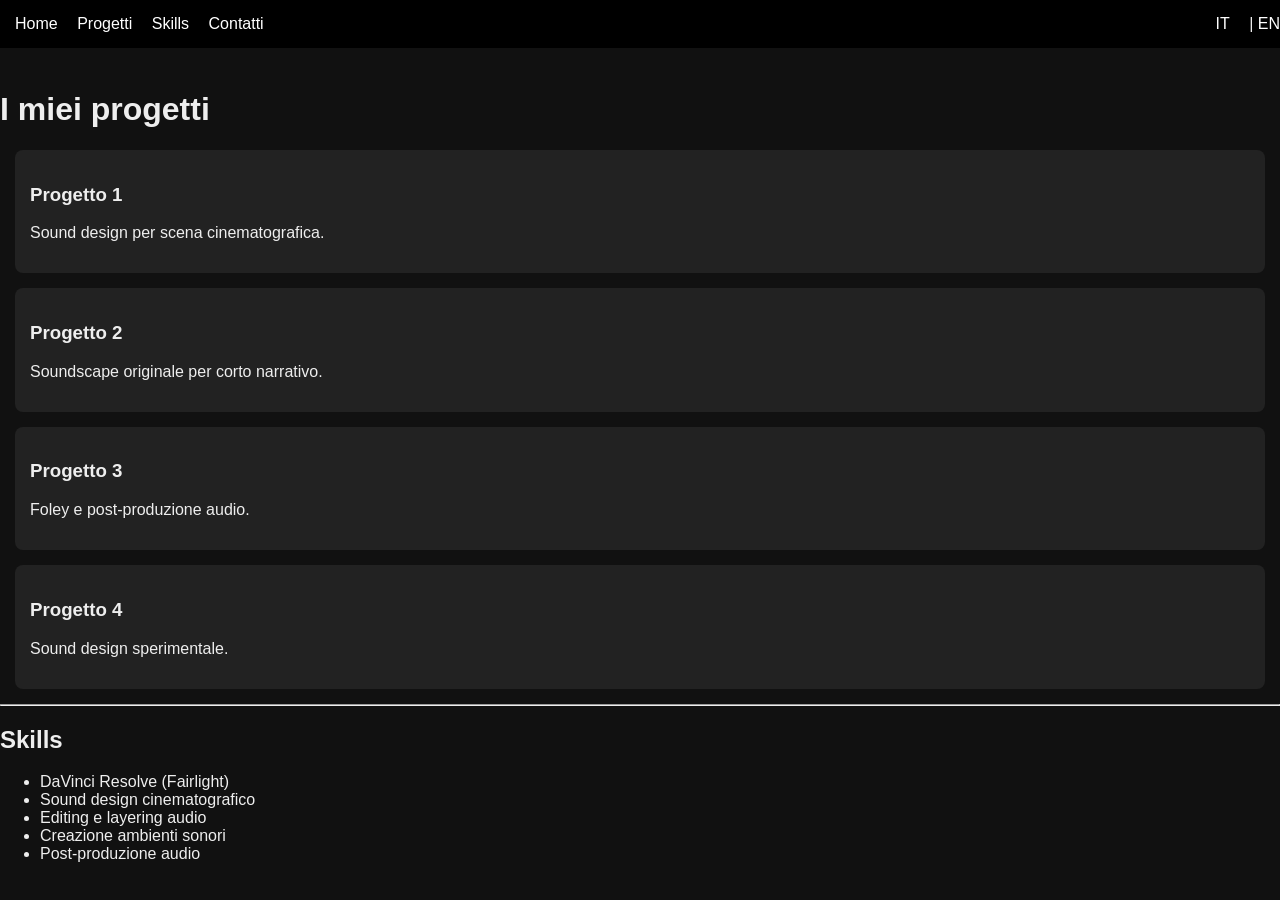
==== projects-en.html @ 2c3f9a89 "Create projects-en.html" ====
<!DOCTYPE html>
<html lang="it">
<head>
  <meta charset="UTF-8">
  <title>Progetti - Sound Portfolio</title>
  <link rel="stylesheet" href="style.css">
</head>

<body>
  
<nav>
  <a href="index.html">Home</a>
  <a href="projects.html">Progetti</a>
  <a href="projects.html#skills">Skills</a>
  <a href="index.html#contatti">Contatti</a>

  <span style="float:right;">
    <a href="index.html">IT</a> | 
    <a href="index-en.html">EN</a>
  </span>
</nav>

<h1>I miei progetti</h1>

<div class="project">
  <h3>Progetto 1</h3>
  <p>Sound design per scena cinematografica.</p>
</div>

<div class="project">
  <h3>Progetto 2</h3>
  <p>Soundscape originale per corto narrativo.</p>
</div>

<div class="project">
  <h3>Progetto 3</h3>
  <p>Foley e post-produzione audio.</p>
</div>

<div class="project">
  <h3>Progetto 4</h3>
  <p>Sound design sperimentale.</p>
</div>

<hr>

<h2 id="skills">Skills</h2>

<ul>
  <li>DaVinci Resolve (Fairlight)</li>
  <li>Sound design cinematografico</li>
  <li>Editing e layering audio</li>
  <li>Creazione ambienti sonori</li>
  <li>Post-produzione audio</li>
</ul>
---- style.css ----
nav {
  position: fixed;
  top: 0;
  width: 100%;
  background: black;
  padding: 15px;
  z-index: 1000;
}

nav a {
  color: white;
  margin-right: 15px;
  text-decoration: none;
}

body {
  margin: 0;
  font-family: Arial;
  background: #111;
  color: #eee;
  padding-top: 70px;
}

.project {
  background: #222;
  margin: 15px;
  padding: 15px;
  border-radius: 8px;
}
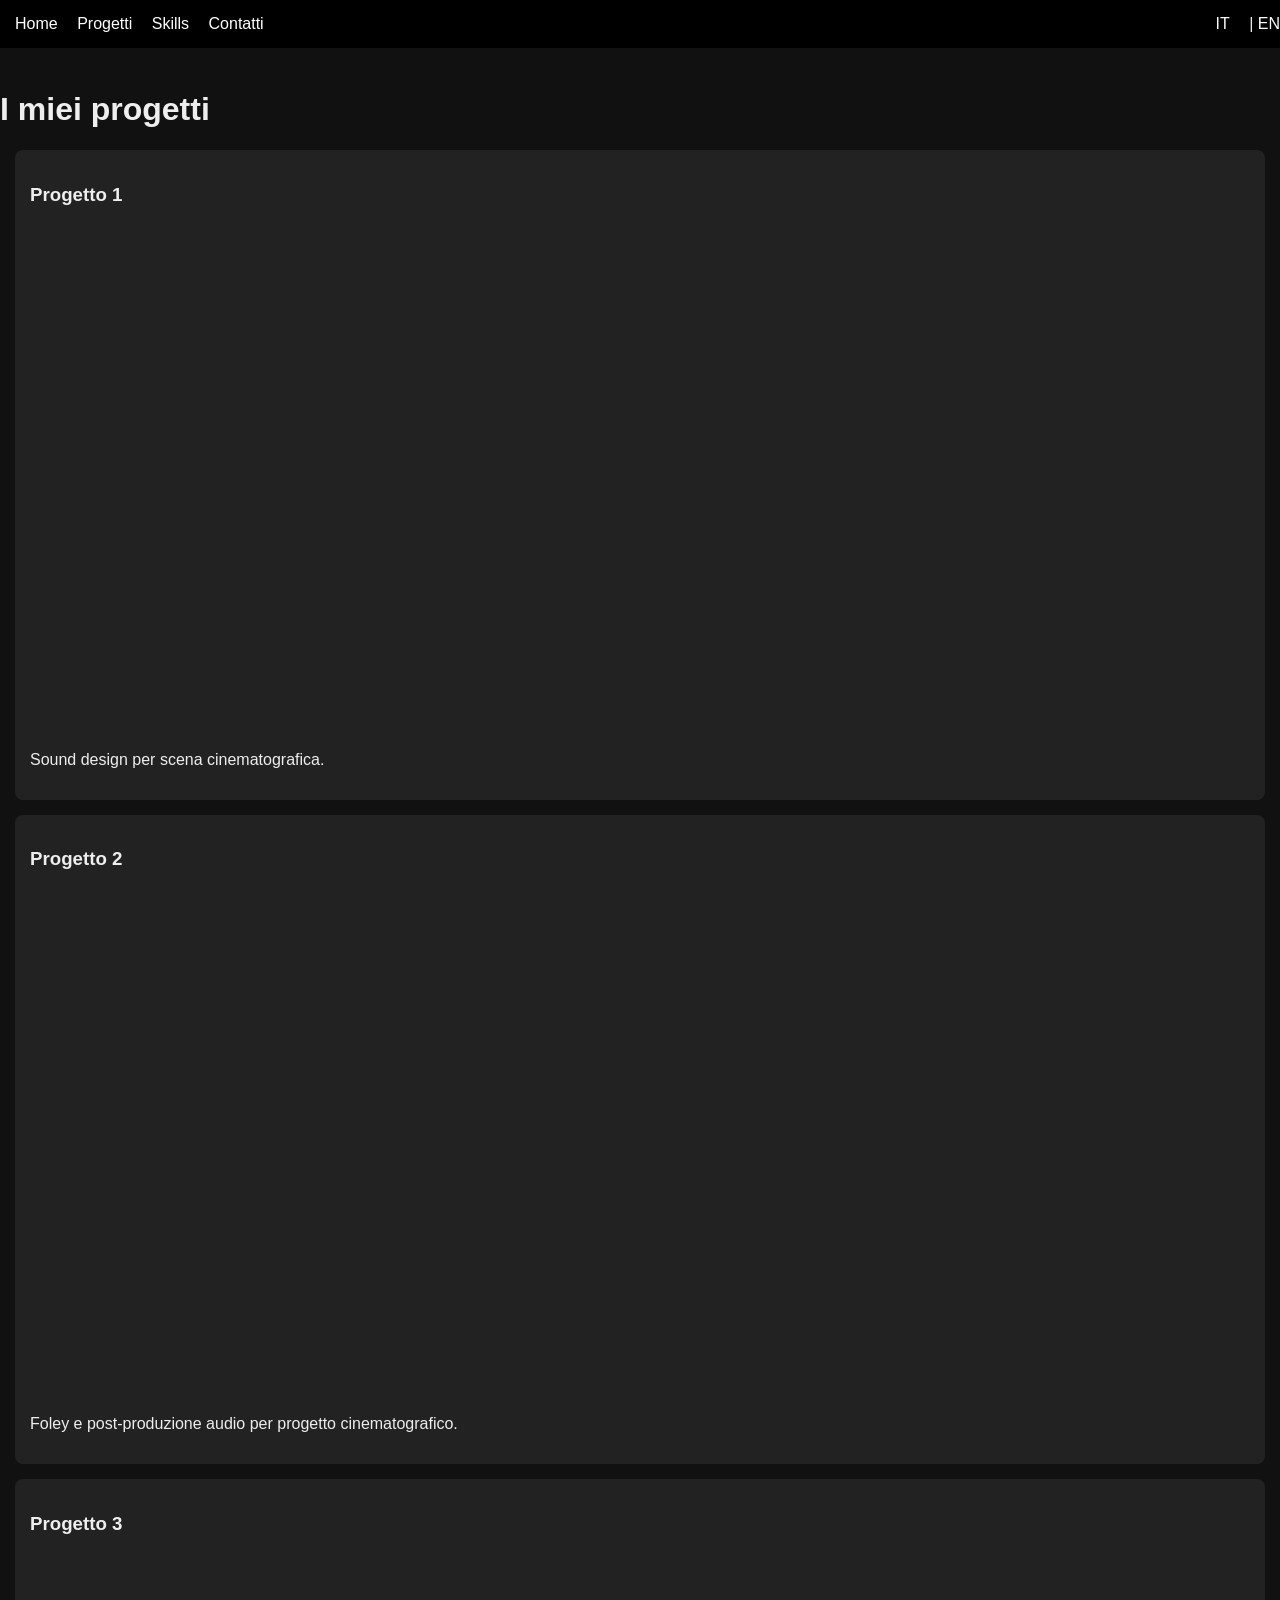
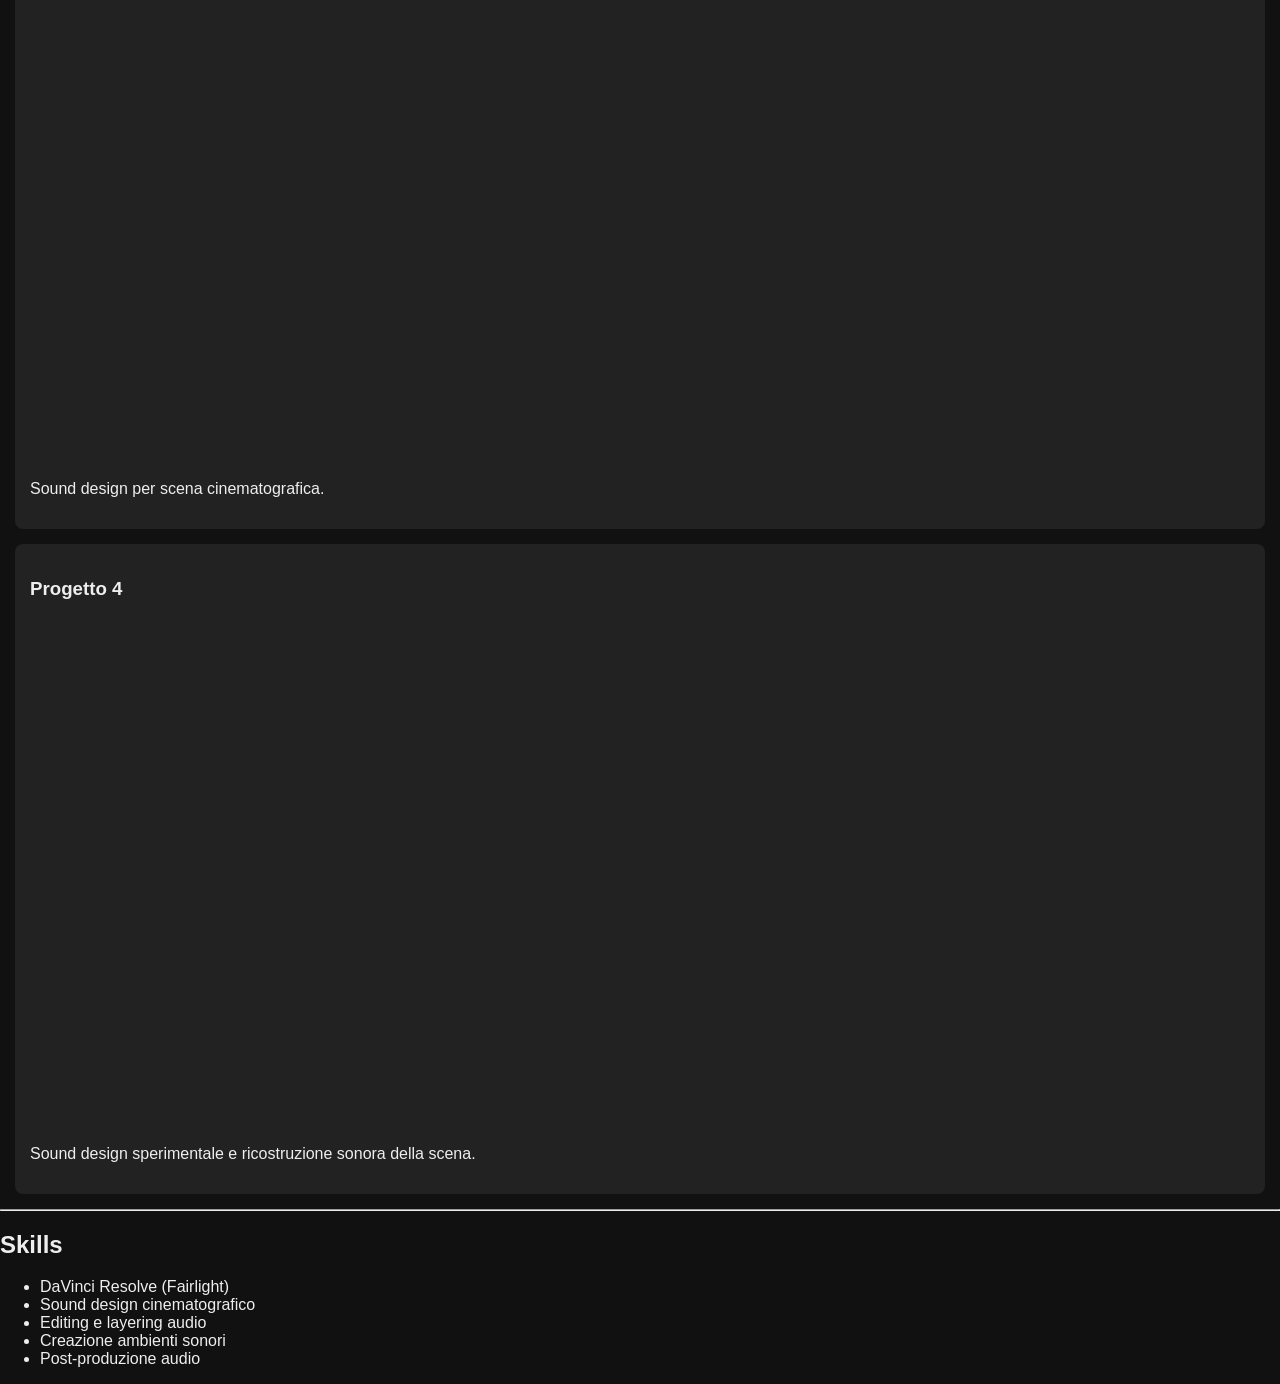
==== commit 9acea30f: "Update projects-en.html" ====
--- a/projects-en.html
+++ b/projects-en.html
@@ -22,24 +22,73 @@
 
 <h1>I miei progetti</h1>
 
+
 <div class="project">
+
   <h3>Progetto 1</h3>
+
+  <div class="video-container">
+    <iframe 
+      src="https://player.vimeo.com/video/1205717759"
+      frameborder="0"
+      allow="autoplay; fullscreen; picture-in-picture"
+      allowfullscreen>
+    </iframe>
+  </div>
+
   <p>Sound design per scena cinematografica.</p>
+
 </div>
 
 <div class="project">
+
   <h3>Progetto 2</h3>
-  <p>Soundscape originale per corto narrativo.</p>
+
+  <div class="video-container">
+    <iframe 
+      src="https://player.vimeo.com/video/1205714802"
+      frameborder="0"
+      allow="autoplay; fullscreen; picture-in-picture"
+      allowfullscreen>
+    </iframe>
+  </div>
+
+  <p>Foley e post-produzione audio per progetto cinematografico.</p>
+
 </div>
 
-<div class="project">
+  <div class="project">
+
   <h3>Progetto 3</h3>
-  <p>Foley e post-produzione audio.</p>
+
+  <div class="video-container">
+    <iframe 
+      src="https://player.vimeo.com/video/1205714310"
+      frameborder="0"
+      allow="autoplay; fullscreen; picture-in-picture"
+      allowfullscreen>
+    </iframe>
+  </div>
+
+  <p>Sound design per scena cinematografica.</p>
+
 </div>
 
-<div class="project">
+  <div class="project">
+
   <h3>Progetto 4</h3>
-  <p>Sound design sperimentale.</p>
+
+  <div class="video-container">
+    <iframe 
+      src="https://player.vimeo.com/video/1205714180"
+      frameborder="0"
+      allow="autoplay; fullscreen; picture-in-picture"
+      allowfullscreen>
+    </iframe>
+  </div>
+
+  <p>Sound design sperimentale e ricostruzione sonora della scena.</p>
+
 </div>
 
 <hr>
--- a/style.css
+++ b/style.css
@@ -27,3 +27,15 @@
   padding: 15px;
   border-radius: 8px;
 }
+
+.video-container {
+  width: 100%;
+  max-width: 900px;
+  margin: 10px auto;
+  aspect-ratio: 16 / 9;
+}
+
+.video-container iframe {
+  width: 100%;
+  height: 100%;
+}
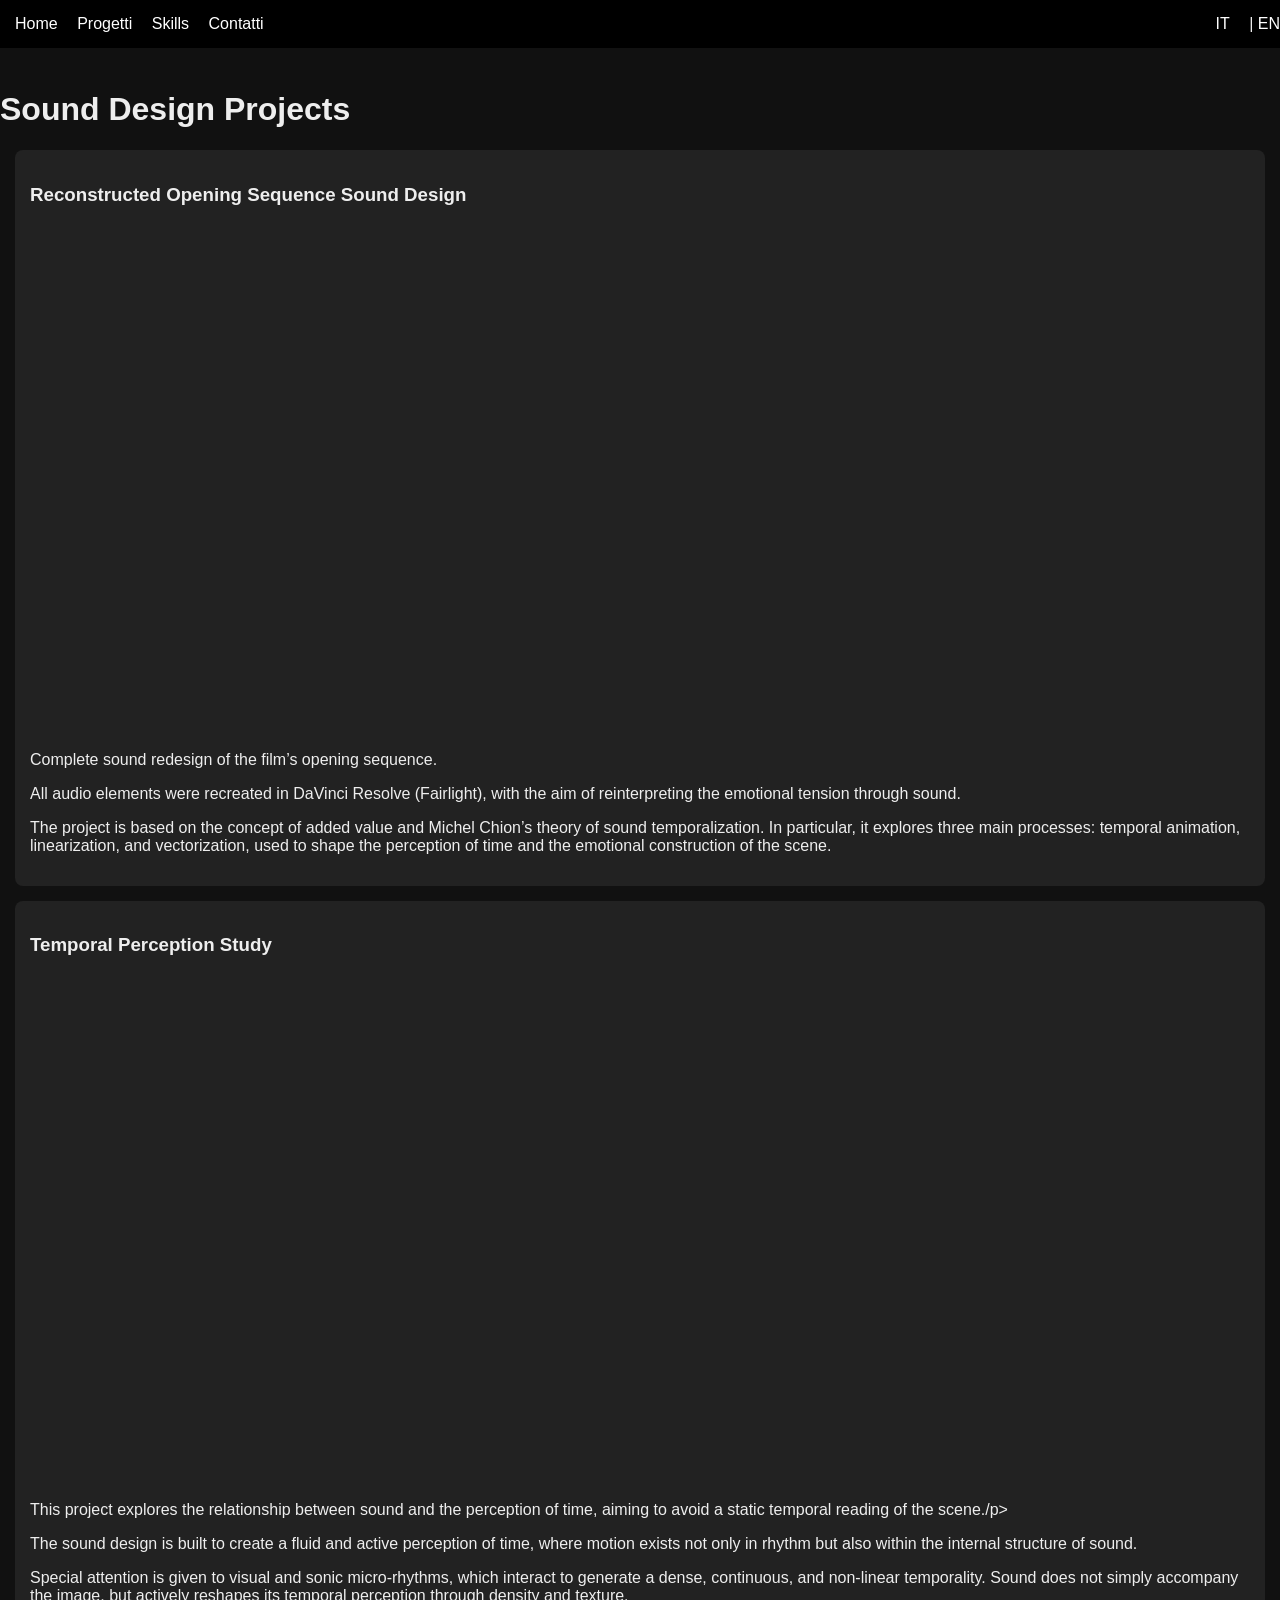
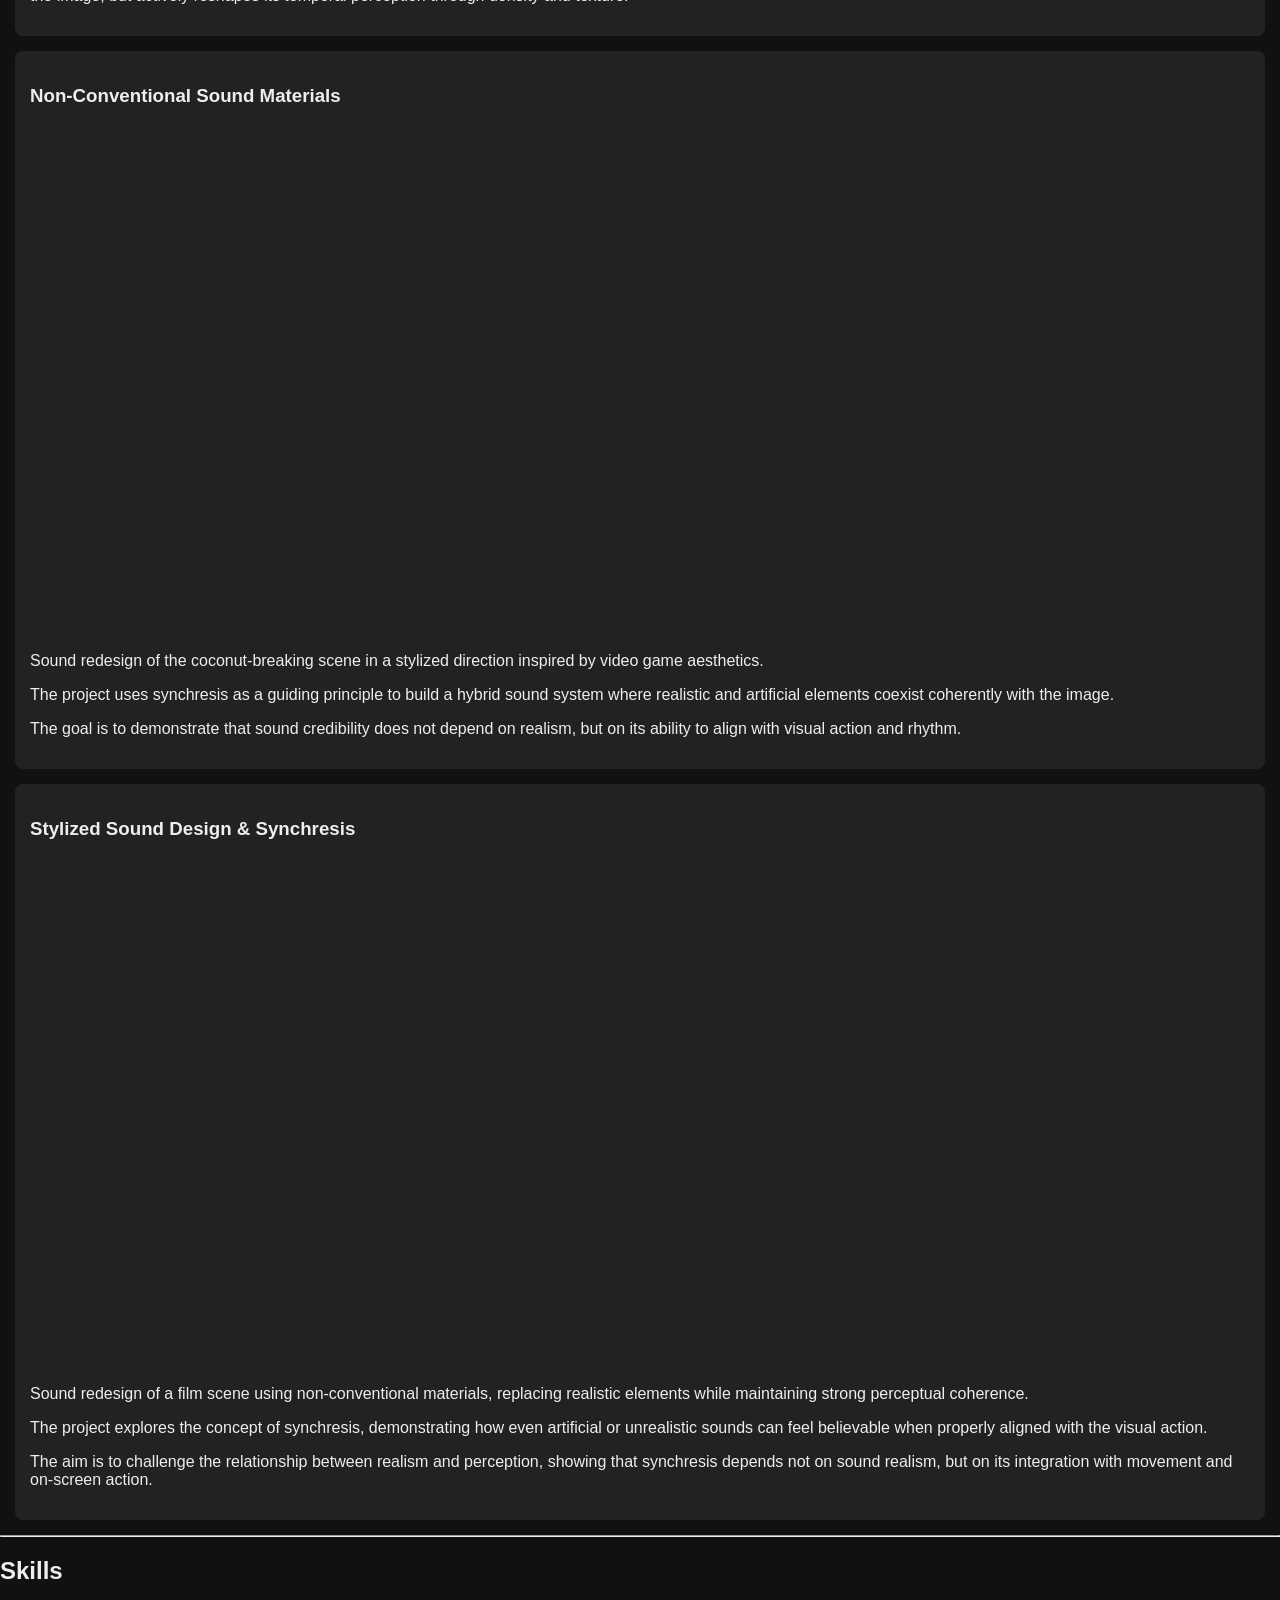
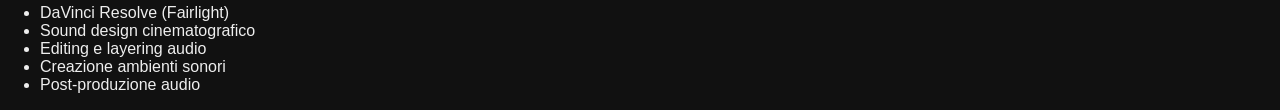
==== commit ecd57ebe: "Update projects-en.html" ====
--- a/projects-en.html
+++ b/projects-en.html
@@ -20,12 +20,12 @@
   </span>
 </nav>
 
-<h1>I miei progetti</h1>
+<h1>Sound Design Projects</h1>
 
 
 <div class="project">
 
-  <h3>Progetto 1</h3>
+  <h3>Reconstructed Opening Sequence Sound Design</h3>
 
   <div class="video-container">
     <iframe 
@@ -36,13 +36,16 @@
     </iframe>
   </div>
 
-  <p>Sound design per scena cinematografica.</p>
+  <p>Complete sound redesign of the film’s opening sequence.</p>
+<p>All audio elements were recreated in DaVinci Resolve (Fairlight), with the aim of reinterpreting the emotional tension through sound.</p>
+
+<p>The project is based on the concept of added value and Michel Chion’s theory of sound temporalization. In particular, it explores three main processes: temporal animation, linearization, and vectorization, used to shape the perception of time and the emotional construction of the scene.</p>
 
 </div>
 
 <div class="project">
 
-  <h3>Progetto 2</h3>
+  <h3>Temporal Perception Study</h3>
 
   <div class="video-container">
     <iframe 
@@ -53,13 +56,17 @@
     </iframe>
   </div>
 
-  <p>Foley e post-produzione audio per progetto cinematografico.</p>
+  <p>This project explores the relationship between sound and the perception of time, aiming to avoid a static temporal reading of the scene./p>
+
+  <p>The sound design is built to create a fluid and active perception of time, where motion exists not only in rhythm but also within the internal structure of sound.</p>
+
+  <p>Special attention is given to visual and sonic micro-rhythms, which interact to generate a dense, continuous, and non-linear temporality. Sound does not simply accompany the image, but actively reshapes its temporal perception through density and texture.</p>
 
 </div>
 
   <div class="project">
 
-  <h3>Progetto 3</h3>
+  <h3>Non-Conventional Sound Materials</h3>
 
   <div class="video-container">
     <iframe 
@@ -70,13 +77,16 @@
     </iframe>
   </div>
 
-  <p>Sound design per scena cinematografica.</p>
+  <p>Sound redesign of the coconut-breaking scene in a stylized direction inspired by video game aesthetics. </p>
 
+ <p>The project uses synchresis as a guiding principle to build a hybrid sound system where realistic and artificial elements coexist coherently with the image. </p>
+
+ <p>The goal is to demonstrate that sound credibility does not depend on realism, but on its ability to align with visual action and rhythm. </p>
 </div>
 
   <div class="project">
 
-  <h3>Progetto 4</h3>
+  <h3>Stylized Sound Design & Synchresis</h3>
 
   <div class="video-container">
     <iframe 
@@ -87,7 +97,11 @@
     </iframe>
   </div>
 
-  <p>Sound design sperimentale e ricostruzione sonora della scena.</p>
+  <p>Sound redesign of a film scene using non-conventional materials, replacing realistic elements while maintaining strong perceptual coherence.</p>
+
+  <p>The project explores the concept of synchresis, demonstrating how even artificial or unrealistic sounds can feel believable when properly aligned with the visual action.</p>
+
+  <p>The aim is to challenge the relationship between realism and perception, showing that synchresis depends not on sound realism, but on its integration with movement and on-screen action.</p>
 
 </div>
 
--- a/style.css
+++ b/style.css
@@ -39,3 +39,10 @@
   width: 100%;
   height: 100%;
 }
+
+.projects-container {
+  display: grid;
+  grid-template-columns: repeat(2, 1fr);
+  gap: 20px;
+  padding: 20px;
+}
